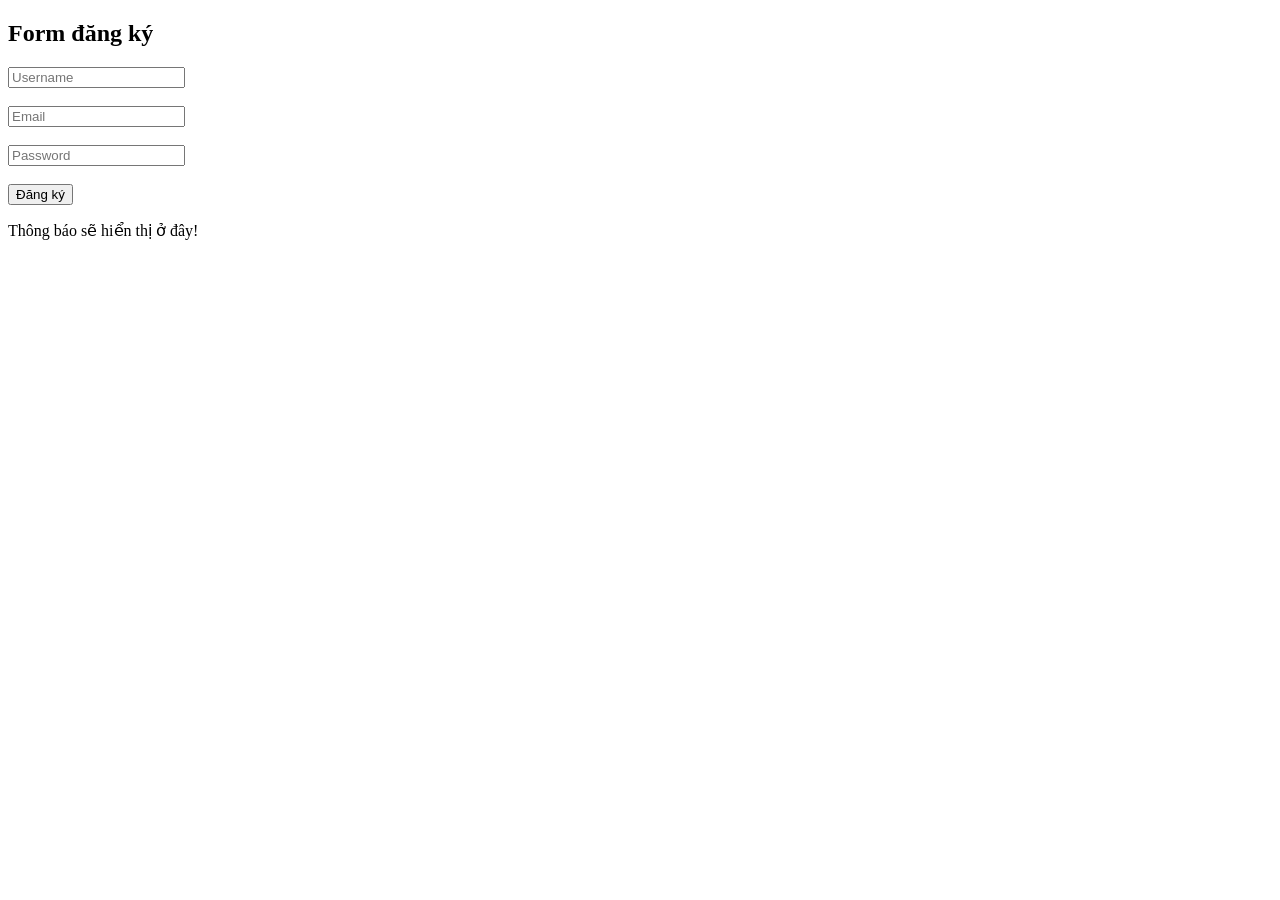
==== Lesson4/index.html @ 805d2f30 "Lesson 3" ====
<!DOCTYPE html>
<html lang="en">

<head>
    <meta charset="UTF-8">
    <meta name="viewport" content="width=device-width, initial-scale=1.0">
    <title>Lesson 4</title>
    <!-- Liên kết file css -->
    <link rel="stylesheet" href="./styles.css">
</head>

<body>
    <!-- Bài 1: Form đăng ký -->
    <h2>Form đăng ký</h2>
    <form action="#" id="signUpForm">
        <input type="text" id="username" placeholder="Username"> <br><br>
        <input type="email" id="email" placeholder="Email"> <br><br>
        <input type="password" id="password" placeholder="Password"> <br><br>
        <button type="submit" id="btnSignUp">Đăng ký</button>
    </form>
    <p id="message">Thông báo sẽ hiển thị ở đây!</p>

    <!-- Liên kết file js -->
    <script src="./script.js"></script>
</body>

</html>
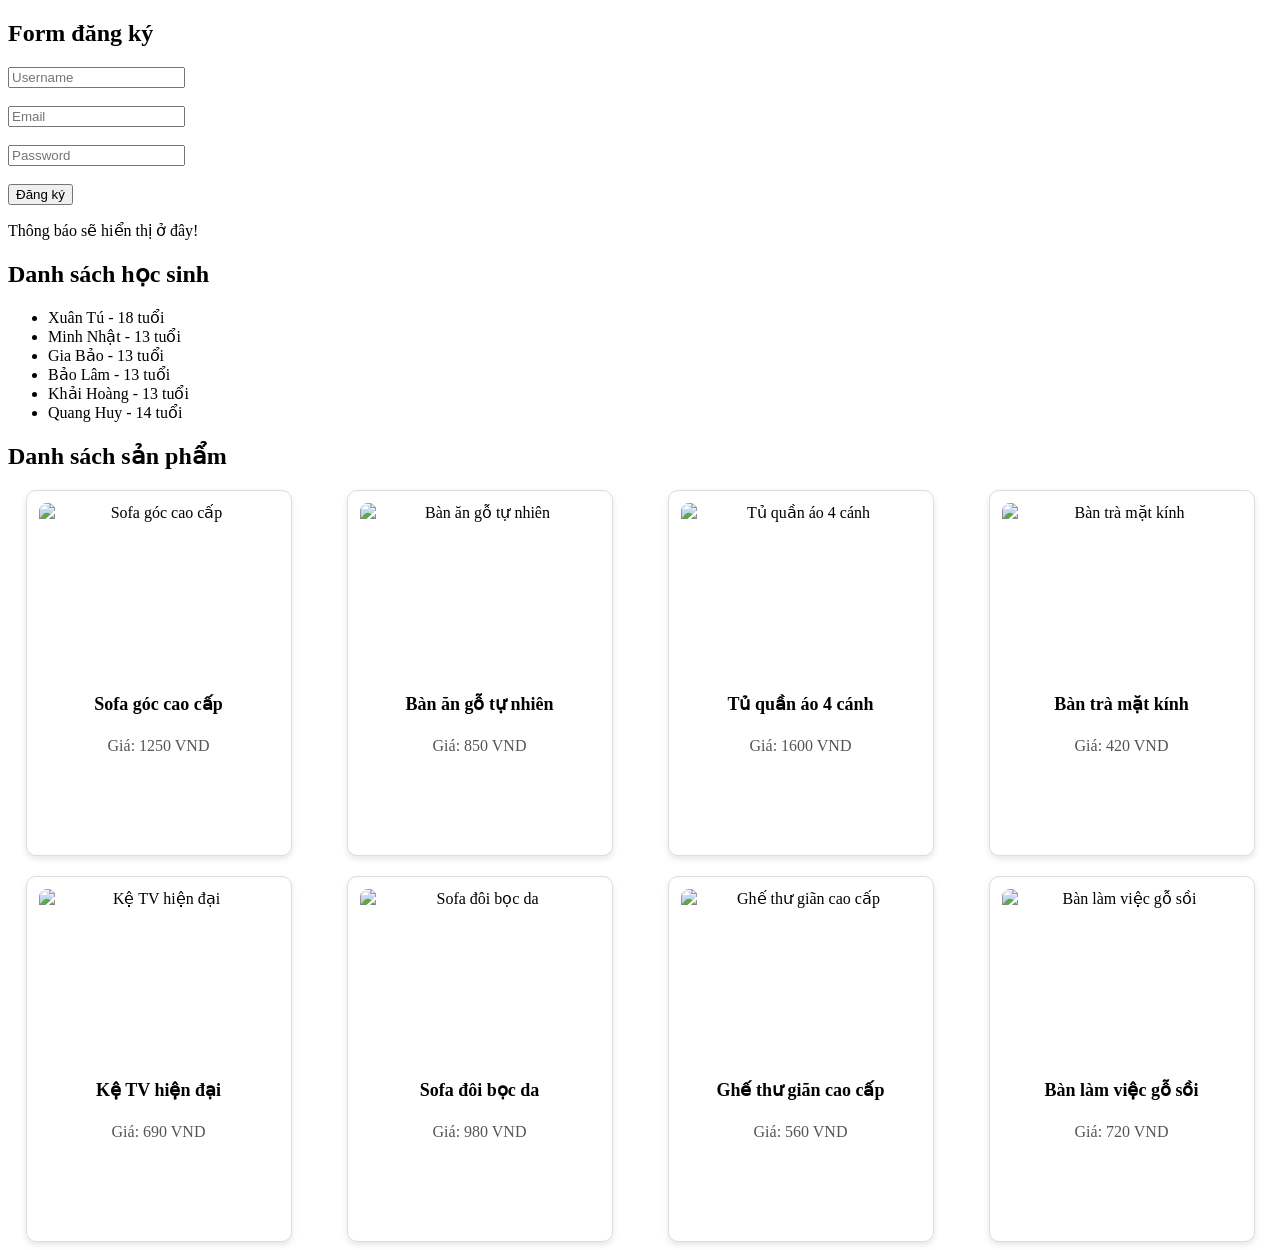
==== commit 08ba9ccb: "Lesson 3" ====
--- a/Lesson4/index.html
+++ b/Lesson4/index.html
@@ -20,7 +20,17 @@
     </form>
     <p id="message">Thông báo sẽ hiển thị ở đây!</p>
 
+    <!-- Bài 2: Lấy data từ file js -->
+    <h2>Danh sách học sinh</h2>
+    <ul id="studentList"></ul>
+
+    <!-- Bài 3: Lấy data từ file JSON -->
+    <h2>Danh sách sản phẩm</h2>
+        <!-- Container chứa các sản phâm -->
+    <div id="productList" class="grid-container"></div>
+
     <!-- Liên kết file js -->
+    <script src="./data.js"></script>
     <script src="./script.js"></script>
 </body>
 
--- a/Lesson4/styles.css
+++ b/Lesson4/styles.css
@@ -0,0 +1,44 @@
+.grid-container {
+  display: grid;
+  /* tự giãn số cột tùy theo chiều rộng */
+  grid-template-columns: repeat(auto-fill, minmax(240px, 1fr));
+  gap: 20px;
+  margin-top: 20px;
+  justify-items: center; /* canh card vào giữa */
+}
+
+/* CARD CỐ ĐỊNH KÍCH THƯỚC */
+.product-card {
+  width: 240px;     /* cố định chiều rộng */
+  height: 340px;    /* cố định chiều cao */
+  border: 1px solid #ddd;
+  border-radius: 10px;
+  padding: 12px;
+  background: #fff;
+  box-shadow: 0 3px 6px rgba(0,0,0,0.1);
+  text-align: center;
+  display: flex;
+  flex-direction: column;
+  justify-content: flex-start;
+}
+
+/* Ảnh cố định và không bị méo */
+.product-card img {
+  width: 100%;
+  height: 180px;
+  object-fit: cover;
+  border-radius: 8px;
+}
+
+/* Tiêu đề */
+.product-card h3 {
+  margin: 10px 0 6px;
+  font-size: 18px;
+  flex-shrink: 0;
+}
+
+.product-card p {
+  font-size: 16px;
+  color: #555;
+  flex-shrink: 0;
+}
